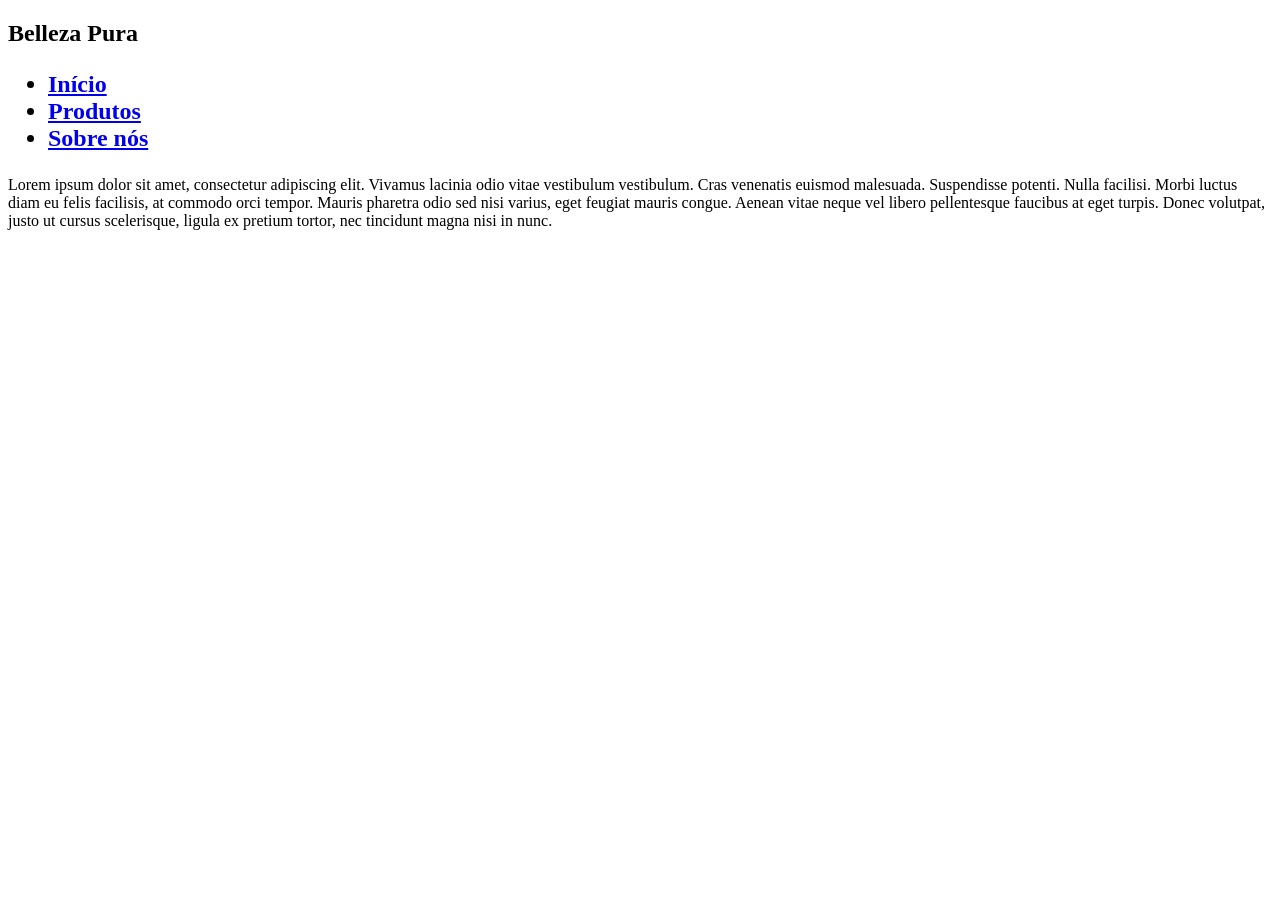
==== index.html @ 28f257b3 "HTML header completed" ====
<!DOCTYPE html>
<html lang="pt-br">

<head>
    <meta charset="UTF-8">
    <meta name="viewport" content="width=device-width, initial-scale=1.0">
    <link rel="stylesheet" href="src/styles/styles.css">
    <link rel="stylesheet" href="src/styles/header.css">

    <script src="https://cdnjs.cloudflare.com/ajax/libs/jquery/3.7.1/jquery.min.js"
        integrity="sha512-v2CJ7UaYy4JwqLDIrZUI/4hqeoQieOmAZNXBeQyjo21dadnwR+8ZaIJVT8EE2iyI61OV8e6M8PP2/4hpQINQ/g=="
        crossorigin="anonymous" referrerpolicy="no-referrer"></script> <!--JQuery-->

    <title>Belleza Pura</title>
</head>

<header>
    <nav id="navbar">
        <h1>Belleza Pura</h1>
        <h2>
            <ul id="nav_list">
                <li class="nav-item"> <a href="#home">Início</a> </li>
                <li class="nav-item"> <a href="#products">Produtos</a> </li>
                <li class="nav-item"> <a href="#about_us">Sobre nós</a> </li>
            </ul>
        </h2>
    </nav>
</header>

<body>
    <p>Lorem ipsum dolor sit amet, consectetur adipiscing elit. Vivamus lacinia odio vitae vestibulum vestibulum. Cras
        venenatis euismod malesuada. Suspendisse potenti. Nulla facilisi. Morbi luctus diam eu felis facilisis, at
        commodo orci tempor. Mauris pharetra odio sed nisi varius, eget feugiat mauris congue. Aenean vitae neque vel
        libero pellentesque faucibus at eget turpis. Donec volutpat, justo ut cursus scelerisque, ligula ex pretium
        tortor, nec tincidunt magna nisi in nunc.</p>
</body>

</html>
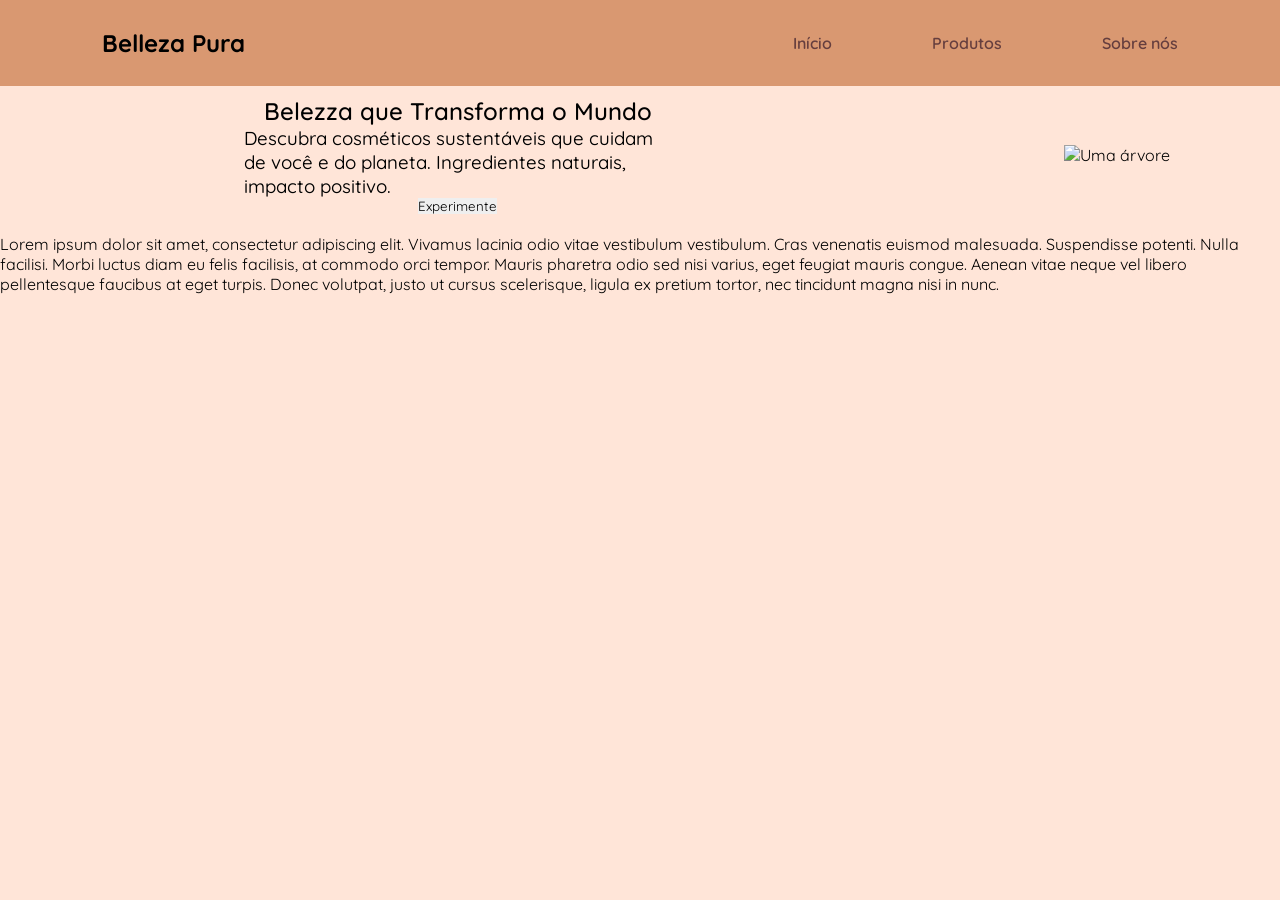
==== commit 2aa92f1e: "Hero section creation initiated" ====
--- a/index.html
+++ b/index.html
@@ -6,6 +6,7 @@
     <meta name="viewport" content="width=device-width, initial-scale=1.0">
     <link rel="stylesheet" href="src/styles/styles.css">
     <link rel="stylesheet" href="src/styles/header.css">
+    <link rel="stylesheet" href="src/styles/hero.css">
 
     <script src="https://cdnjs.cloudflare.com/ajax/libs/jquery/3.7.1/jquery.min.js"
         integrity="sha512-v2CJ7UaYy4JwqLDIrZUI/4hqeoQieOmAZNXBeQyjo21dadnwR+8ZaIJVT8EE2iyI61OV8e6M8PP2/4hpQINQ/g=="
@@ -16,18 +17,26 @@
 
 <header>
     <nav id="navbar">
-        <h1>Belleza Pura</h1>
-        <h2>
-            <ul id="nav_list">
-                <li class="nav-item"> <a href="#home">Início</a> </li>
-                <li class="nav-item"> <a href="#products">Produtos</a> </li>
-                <li class="nav-item"> <a href="#about_us">Sobre nós</a> </li>
-            </ul>
-        </h2>
+        <h1 id="nav_logo">Belleza Pura</h1>
+        <ul id="nav_list">
+            <li class="nav-item"> <a href="#home">Início</a> </li>
+            <li class="nav-item"> <a href="#products">Produtos</a> </li>
+            <li class="nav-item"> <a href="#about_us">Sobre nós</a> </li>
+        </ul>
     </nav>
 </header>
 
 <body>
+    <section id="hero" #home>
+        <span id="presentation">
+            <h2 id="hero-title">Belezza que Transforma o Mundo</h2>
+            <h3 id="hero-subtitle">Descubra cosméticos sustentáveis que cuidam de você e do planeta. Ingredientes naturais, impacto positivo.</h3>
+            <button class="btn-default">Experimente</button>
+        </span>
+        <span id="hero-figure"> <img id="hero-image" src="assets/arvore.png" alt="Uma árvore"></span>
+    </section>
+
+
     <p>Lorem ipsum dolor sit amet, consectetur adipiscing elit. Vivamus lacinia odio vitae vestibulum vestibulum. Cras
         venenatis euismod malesuada. Suspendisse potenti. Nulla facilisi. Morbi luctus diam eu felis facilisis, at
         commodo orci tempor. Mauris pharetra odio sed nisi varius, eget feugiat mauris congue. Aenean vitae neque vel
--- a/src/styles/styles.css
+++ b/src/styles/styles.css
@@ -0,0 +1,17 @@
+@import url('https://fonts.googleapis.com/css2?family=Quicksand:wght@300..700&family=Roboto:wght@100&display=swap');
+
+* {
+  font-family: "Quicksand", sans-serif;
+  font-optical-sizing: auto;
+  font-weight: 400;
+  font-style: normal;
+
+  margin: 0;
+  border: 0;
+  padding: 0;
+  box-sizing: border-box;
+}
+
+body {
+  background-color: #FFE5D8;
+}
--- a/src/styles/header.css
+++ b/src/styles/header.css
@@ -0,0 +1,34 @@
+header {
+    width: 100%;
+    padding: 28px 8%;
+    background-color: #D99871;
+}
+
+#navbar {
+    width: 100%;
+    display: flex;
+    align-items: center;
+    justify-content: space-between;
+}
+
+#nav_logo {
+    font-size: 24px;
+    font-weight: bold;
+}
+
+#nav_list {
+    display: flex;
+    list-style: none;
+    gap: 100px;
+}
+
+.nav-item a {
+    text-decoration: none;
+    color: #653E3E;
+    font-weight: 600;
+}
+
+.nav-item.active a {
+    color: #1E1818;
+    border-bottom: 3px solid #D1700E;
+}
--- a/src/styles/hero.css
+++ b/src/styles/hero.css
@@ -0,0 +1,24 @@
+#hero {
+    display: flex;
+    justify-content: space-between;
+    align-items: center;
+    gap: 10px;
+    margin: 10px 110px 20px 30px;
+}
+
+#presentation {
+    display: flex;
+    flex-direction: column;
+    justify-content: space-between;
+    align-items: center;
+    width: 75%;
+}
+
+#hero-title{
+    font-weight: 550;
+}
+
+#hero-subtitle {
+    font-weight: 450;
+    width: 50%;
+}
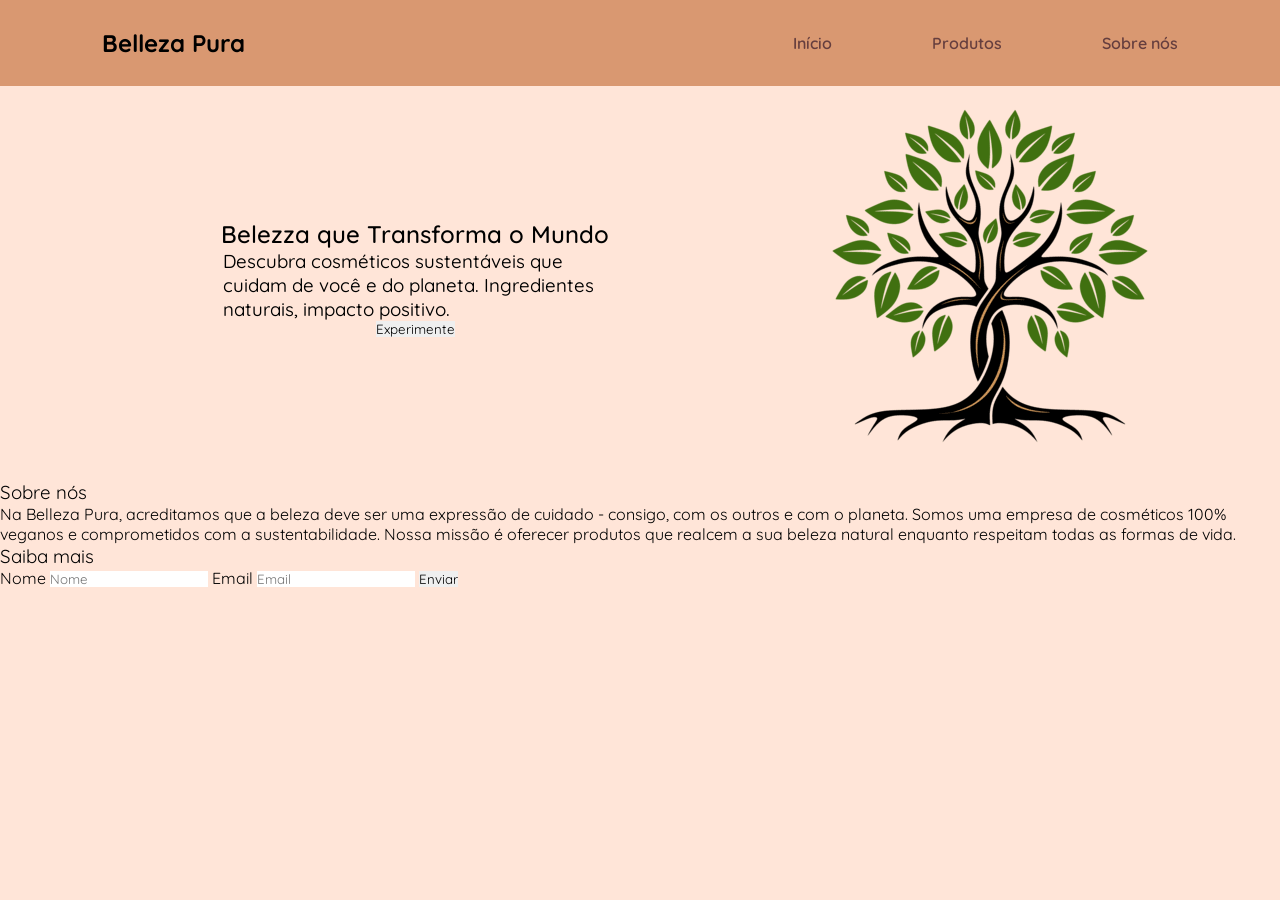
==== commit fc9bfc61: "'About us'  HTML section added" ====
--- a/index.html
+++ b/index.html
@@ -36,12 +36,25 @@
         <span id="hero-figure"> <img id="hero-image" src="assets/arvore.png" alt="Uma árvore"></span>
     </section>
 
+    <section id="info">
+        <span id="about">
+            <h3>Sobre nós</h3>
+            <p>Na <b>Belleza Pura</b>, acreditamos que a beleza deve ser uma expressão de cuidado - consigo, com os outros e com o planeta. Somos uma empresa de cosméticos 100% veganos e comprometidos com a sustentabilidade. Nossa missão é oferecer produtos que realcem a sua beleza natural enquanto respeitam todas as formas de vida.</p>
+        </span>
 
-    <p>Lorem ipsum dolor sit amet, consectetur adipiscing elit. Vivamus lacinia odio vitae vestibulum vestibulum. Cras
-        venenatis euismod malesuada. Suspendisse potenti. Nulla facilisi. Morbi luctus diam eu felis facilisis, at
-        commodo orci tempor. Mauris pharetra odio sed nisi varius, eget feugiat mauris congue. Aenean vitae neque vel
-        libero pellentesque faucibus at eget turpis. Donec volutpat, justo ut cursus scelerisque, ligula ex pretium
-        tortor, nec tincidunt magna nisi in nunc.</p>
+        <span id="more">
+            <h3>Saiba mais</h3>
+            <form action="/submit" method="get">
+                <label class="form_label" for="name">Nome</label>
+                <input type="text" name="name" id="name" placeholder="Nome" required>
+
+                <label class="form_label" for="email">Email</label>
+                <input type="text" name="email" id="email" placeholder="Email" required>
+
+                <button class="btn-default" type="submit">Enviar</button>
+            </form>
+        </span>
+    </section>
 </body>
 
 </html>
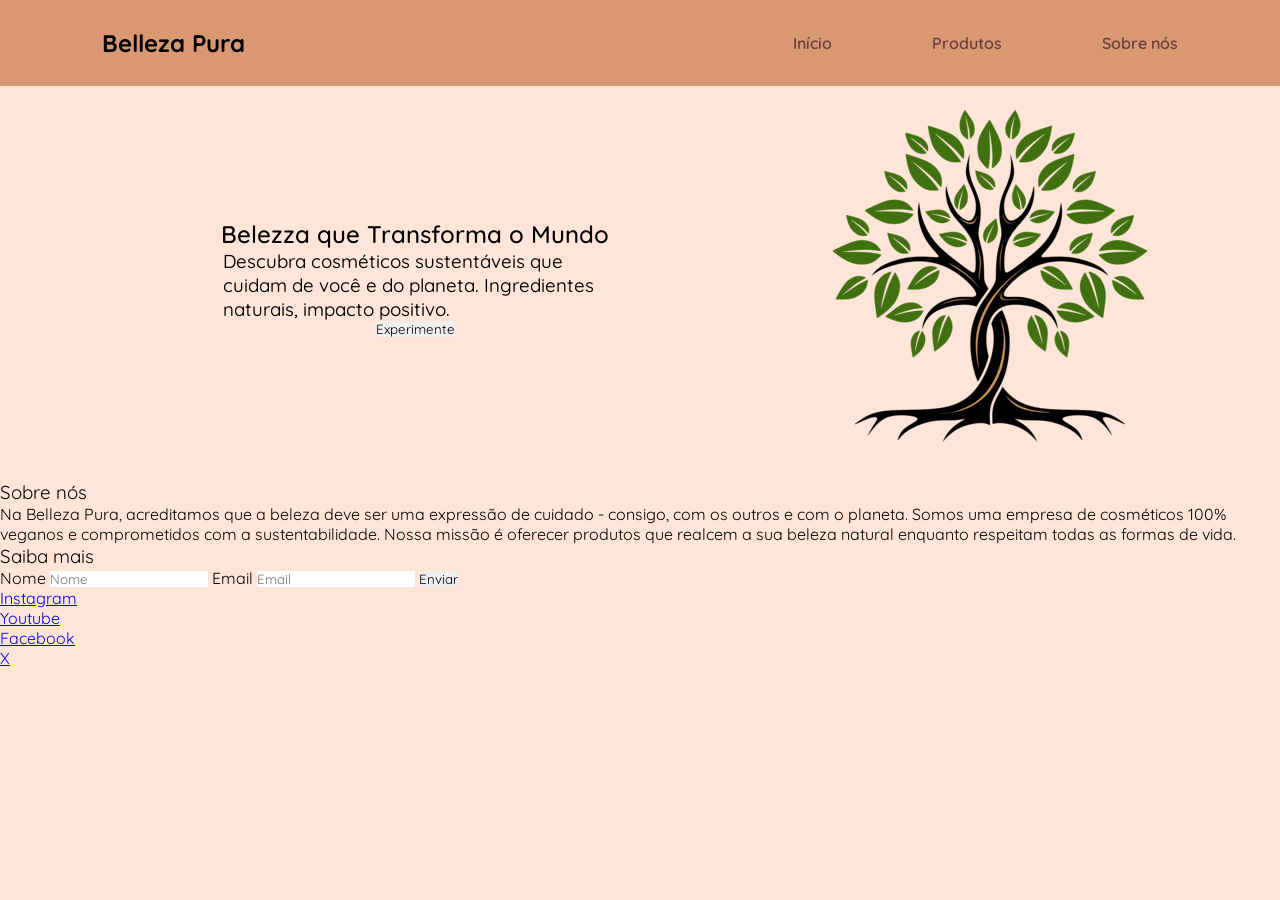
==== commit e4bde1be: "Footer HTML section added" ====
--- a/index.html
+++ b/index.html
@@ -57,4 +57,19 @@
     </section>
 </body>
 
+<footer id="footer">
+    <span class="socials">
+        <ul class="socials_list" >
+            <li class="socials_list-item"> <a href="-">Instagram</a> </li>
+            <li class="socials_list-item"> <a href="-">Youtube</a> </li>
+        </ul>
+    </span>
+    <span class="socials">
+        <ul class="socials_list" >
+            <li class="socials_list-item"> <a href="-">Facebook</a> </li>
+            <li class="socials_list-item"> <a href="-">X</a> </li>
+        </ul>
+    </span>
+</footer>
+
 </html>
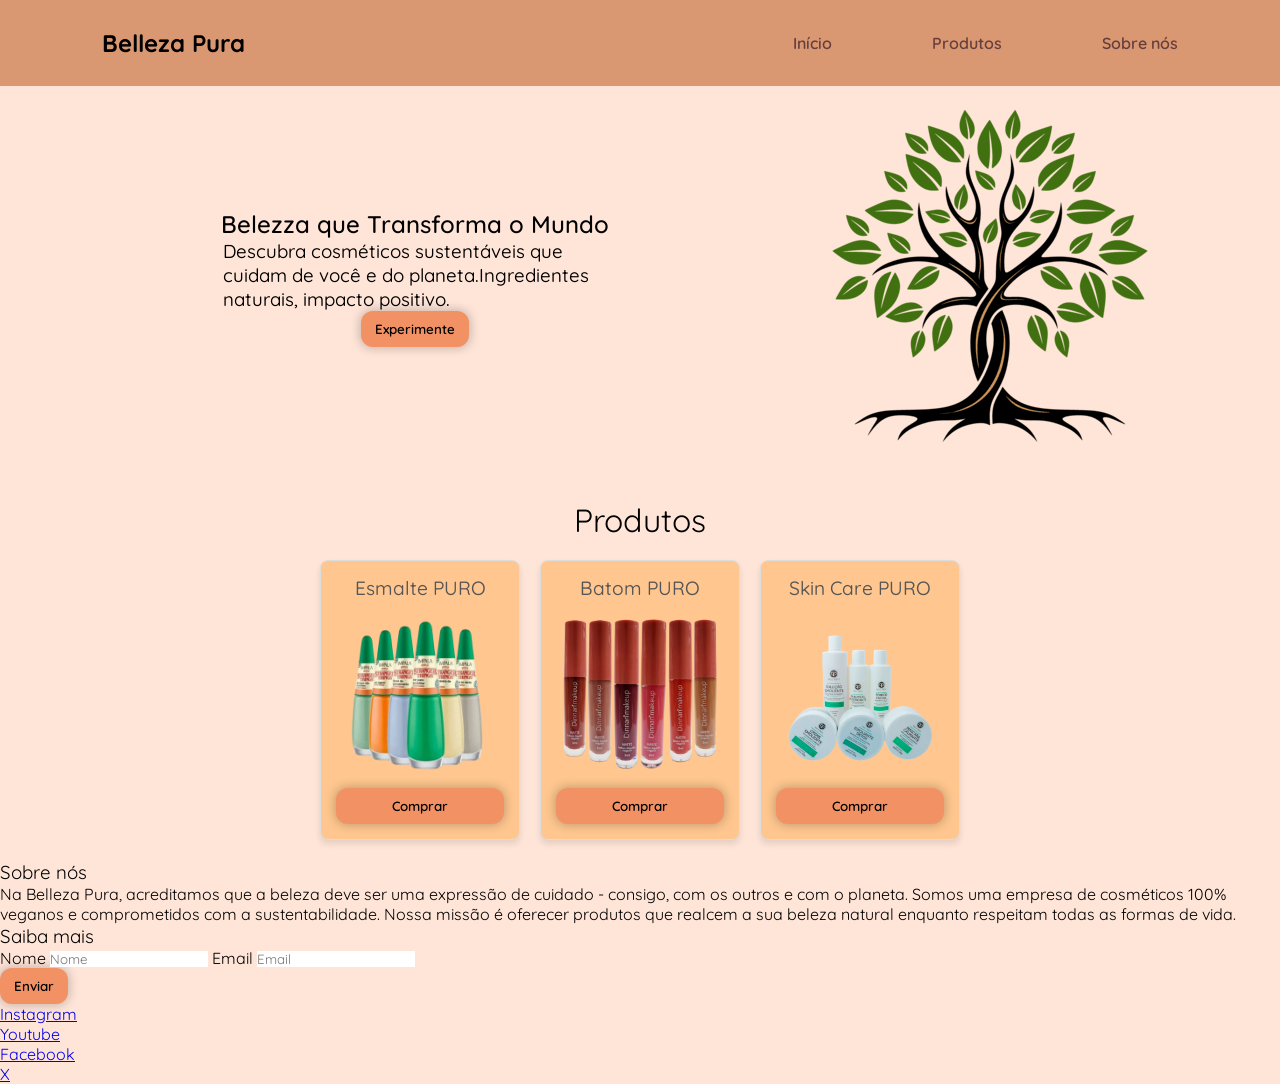
==== commit 64003d2e: "Products section added" ====
--- a/index.html
+++ b/index.html
@@ -7,6 +7,9 @@
     <link rel="stylesheet" href="src/styles/styles.css">
     <link rel="stylesheet" href="src/styles/header.css">
     <link rel="stylesheet" href="src/styles/hero.css">
+    <link rel="stylesheet" href="src/styles/products.css">
+    <link rel="stylesheet" href="src/styles/info.css">
+    <link rel="stylesheet" href="src/styles/footer.css">
 
     <script src="https://cdnjs.cloudflare.com/ajax/libs/jquery/3.7.1/jquery.min.js"
         integrity="sha512-v2CJ7UaYy4JwqLDIrZUI/4hqeoQieOmAZNXBeQyjo21dadnwR+8ZaIJVT8EE2iyI61OV8e6M8PP2/4hpQINQ/g=="
@@ -19,21 +22,42 @@
     <nav id="navbar">
         <h1 id="nav_logo">Belleza Pura</h1>
         <ul id="nav_list">
-            <li class="nav-item"> <a href="#home">Início</a> </li>
-            <li class="nav-item"> <a href="#products">Produtos</a> </li>
-            <li class="nav-item"> <a href="#about_us">Sobre nós</a> </li>
+            <li class="nav-item"> <a href="#hero">Início</a> </li>
+            <li class="nav-item"> <a href="#sellings">Produtos</a> </li>
+            <li class="nav-item"> <a href="#info">Sobre nós</a> </li>
         </ul>
     </nav>
 </header>
 
 <body>
-    <section id="hero" #home>
+    <section id="hero">
         <span id="presentation">
             <h2 id="hero-title">Belezza que Transforma o Mundo</h2>
-            <h3 id="hero-subtitle">Descubra cosméticos sustentáveis que cuidam de você e do planeta. Ingredientes naturais, impacto positivo.</h3>
+            <h3 id="hero-subtitle">Descubra cosméticos sustentáveis que cuidam de você e do planeta.Ingredientes naturais, impacto positivo.</h3>
             <button class="btn-default">Experimente</button>
         </span>
         <span id="hero-figure"> <img id="hero-image" src="assets/arvore.png" alt="Uma árvore"></span>
+    </section>
+
+    <section id="sellings">
+        <h3 id="sellings-title">Produtos</h3>
+        <span id="span_prod">
+            <div class="products">
+                <h5 class="products-title">Esmalte PURO</h5>
+                <img src="assets/esmalte.png" alt="Linha de esmaltes veganos">
+                <button class="btn-default">Comprar</button>
+            </div>
+            <div class="products">
+                <h5 class="products-title">Batom PURO</h5>
+                <img src="assets/batom.png" alt="Batom líquido">
+                <button class="btn-default">Comprar</button>
+            </div>
+            <div class="products">
+                <h5 class="products-title">Skin Care PURO</h5>
+                <img src="assets/kit-skin_care.png" alt="Kit de produtos para skin care">
+                <button class="btn-default">Comprar</button>
+            </div>
+        </span>
     </section>
 
     <section id="info">
@@ -60,14 +84,10 @@
 <footer id="footer">
     <span class="socials">
         <ul class="socials_list" >
-            <li class="socials_list-item"> <a href="-">Instagram</a> </li>
-            <li class="socials_list-item"> <a href="-">Youtube</a> </li>
-        </ul>
-    </span>
-    <span class="socials">
-        <ul class="socials_list" >
-            <li class="socials_list-item"> <a href="-">Facebook</a> </li>
-            <li class="socials_list-item"> <a href="-">X</a> </li>
+            <li class="socials_list-item"> <a href="https://kyraly.com/">Instagram</a> </li>
+            <li class="socials_list-item"> <a href="https://kyraly.com/">Youtube</a> </li>
+            <li class="socials_list-item"> <a href="https://kyraly.com/">Facebook</a> </li>
+            <li class="socials_list-item"> <a href="https://kyraly.com/">X</a> </li>
         </ul>
     </span>
 </footer>
--- a/src/styles/styles.css
+++ b/src/styles/styles.css
@@ -14,4 +14,22 @@
 
 body {
   background-color: #FFE5D8;
+}
+
+.btn-default {
+  border: none;
+  display: flex;
+  align-items: center;
+  justify-content: center;
+  background-color: #F29264;
+  border-radius: 12px;
+  padding: 10px 14px;
+  font-weight: 600;
+  box-shadow: 0px 0px 10px 2px rgba(0, 0, 0, 0.2);
+  cursor: pointer;
+  transition: background-color 2s ease;
+}
+
+.btn-default:hover{
+  background-color: #ECB69C;
 }
--- a/src/styles/header.css
+++ b/src/styles/header.css
@@ -28,7 +28,21 @@
     font-weight: 600;
 }
 
-.nav-item.active a {
-    color: #1E1818;
-    border-bottom: 3px solid #D1700E;
+.nav-item a:hover {
+    color: #9D7676;
+}
+
+.nav-item a::after {
+    content: '';
+    position: absolute;
+    bottom: -5px;
+    left: 0;
+    width: 0;
+    height: 2px;
+    background-color: #9D7676;
+    transition: width 0.3s ease;
+}
+
+.nav-item a:hover::after {
+    width: 100%;
 }
--- a/src/styles/products.css
+++ b/src/styles/products.css
@@ -0,0 +1,50 @@
+#sellings {
+    text-align: center;
+    padding: 20px;
+}
+
+#sellings-title {
+    font-size: 2em;
+    margin-bottom: 20px;
+}
+
+/* Container para os produtos */
+#span_prod {
+    display: flex;
+    justify-content: center;
+    flex-wrap: wrap;
+    gap: 20px;
+}
+
+/* Card individual do produto */
+.products {
+    display: flex;
+    flex-direction: column;
+    background-color: #FFC78F;
+    border: 1px solid #ddd;
+    border-radius: 8px;
+    width: 200px;
+    padding: 15px;
+    text-align: center;
+    box-shadow: 0 4px 6px rgba(0, 0, 0, 0.1);
+    transition: transform 0.3s, box-shadow 0.3s;
+}
+
+.products:hover {
+    transform: scale(1.05);
+    box-shadow: 0 6px 12px rgba(0, 0, 0, 0.2);
+}
+
+.products-title {
+    font-size: 1.2em;
+    font-weight: 450;
+    color: #555;
+    margin-bottom: 10px;
+}
+
+.products img {
+    max-width: 100%;
+    height: auto;
+    border-radius: 5px;
+    margin-bottom: 10px;
+}
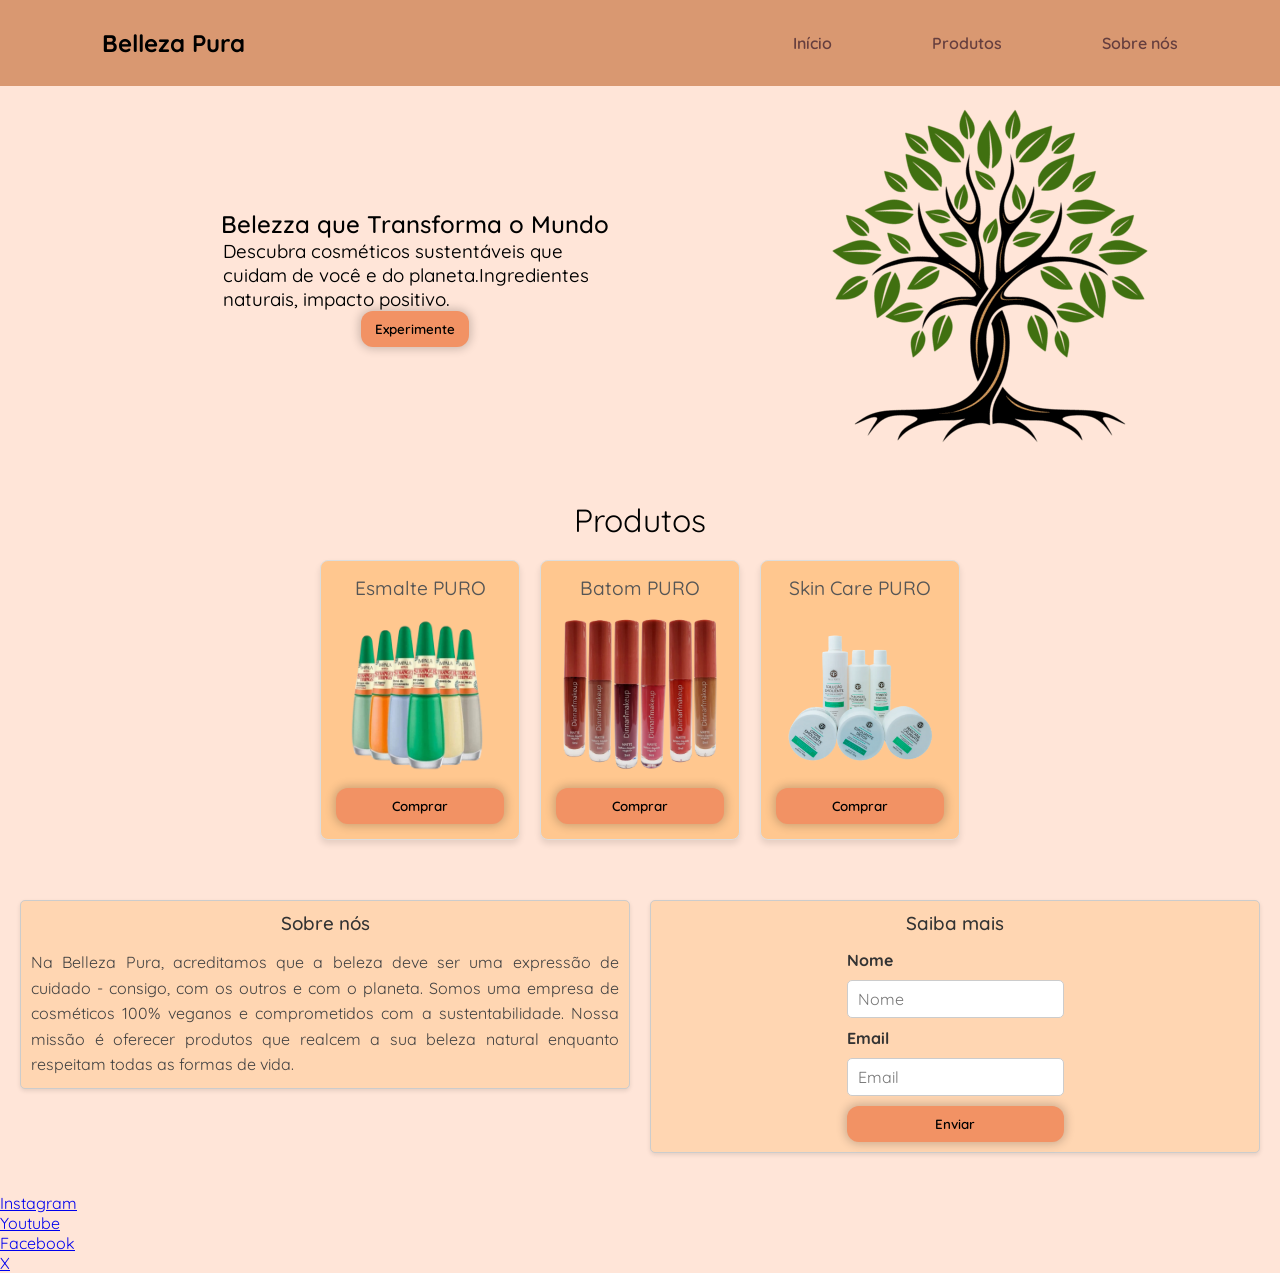
==== commit b3b11f22: "Info section CSS added" ====
--- a/index.html
+++ b/index.html
@@ -61,13 +61,13 @@
     </section>
 
     <section id="info">
-        <span id="about">
-            <h3>Sobre nós</h3>
+        <span class="info_span" id="about">
+            <h3 class="span_title">Sobre nós</h3>
             <p>Na <b>Belleza Pura</b>, acreditamos que a beleza deve ser uma expressão de cuidado - consigo, com os outros e com o planeta. Somos uma empresa de cosméticos 100% veganos e comprometidos com a sustentabilidade. Nossa missão é oferecer produtos que realcem a sua beleza natural enquanto respeitam todas as formas de vida.</p>
         </span>
 
-        <span id="more">
-            <h3>Saiba mais</h3>
+        <span class="info_span" id="more">
+            <h3 class="span_title">Saiba mais</h3>
             <form action="/submit" method="get">
                 <label class="form_label" for="name">Nome</label>
                 <input type="text" name="name" id="name" placeholder="Nome" required>
--- a/src/styles/info.css
+++ b/src/styles/info.css
@@ -0,0 +1,57 @@
+#info {
+    display: flex;
+    justify-content: space-between; 
+    align-items: flex-start;
+    gap: 20px; 
+    padding: 20px;
+    border-radius: 8px;
+    margin: 20px 0;
+}
+
+.info_span {
+    flex: 1;
+    display: flex; 
+    flex-direction: column; 
+    align-items: center;  
+    text-align: justify; 
+    padding: 10px;
+    background-color: #FFD6B2;
+    border: 1px solid #ccc;
+    border-radius: 5px;
+    box-shadow: 0 2px 4px rgba(0, 0, 0, 0.1);
+}
+
+.span_title {
+    font-weight: 550;
+    margin-bottom: 15px;
+    color: #333;
+}
+
+#about p {
+    line-height: 1.6;
+    color: #424141;
+}
+
+form {
+    display: flex;
+    flex-direction: column;
+    gap: 10px;
+}
+
+.form_label {
+    font-weight: bold;
+    color: #333;
+}
+
+input {
+    padding: 8px 10px;
+    border: 1px solid #ccc;
+    border-radius: 5px;
+    font-size: 1em;
+}
+
+input:focus {
+    border-color: #bd6b0e;
+    outline: none;
+    box-shadow: 0 0 4px rgba(223, 164, 3, 0.300);
+}
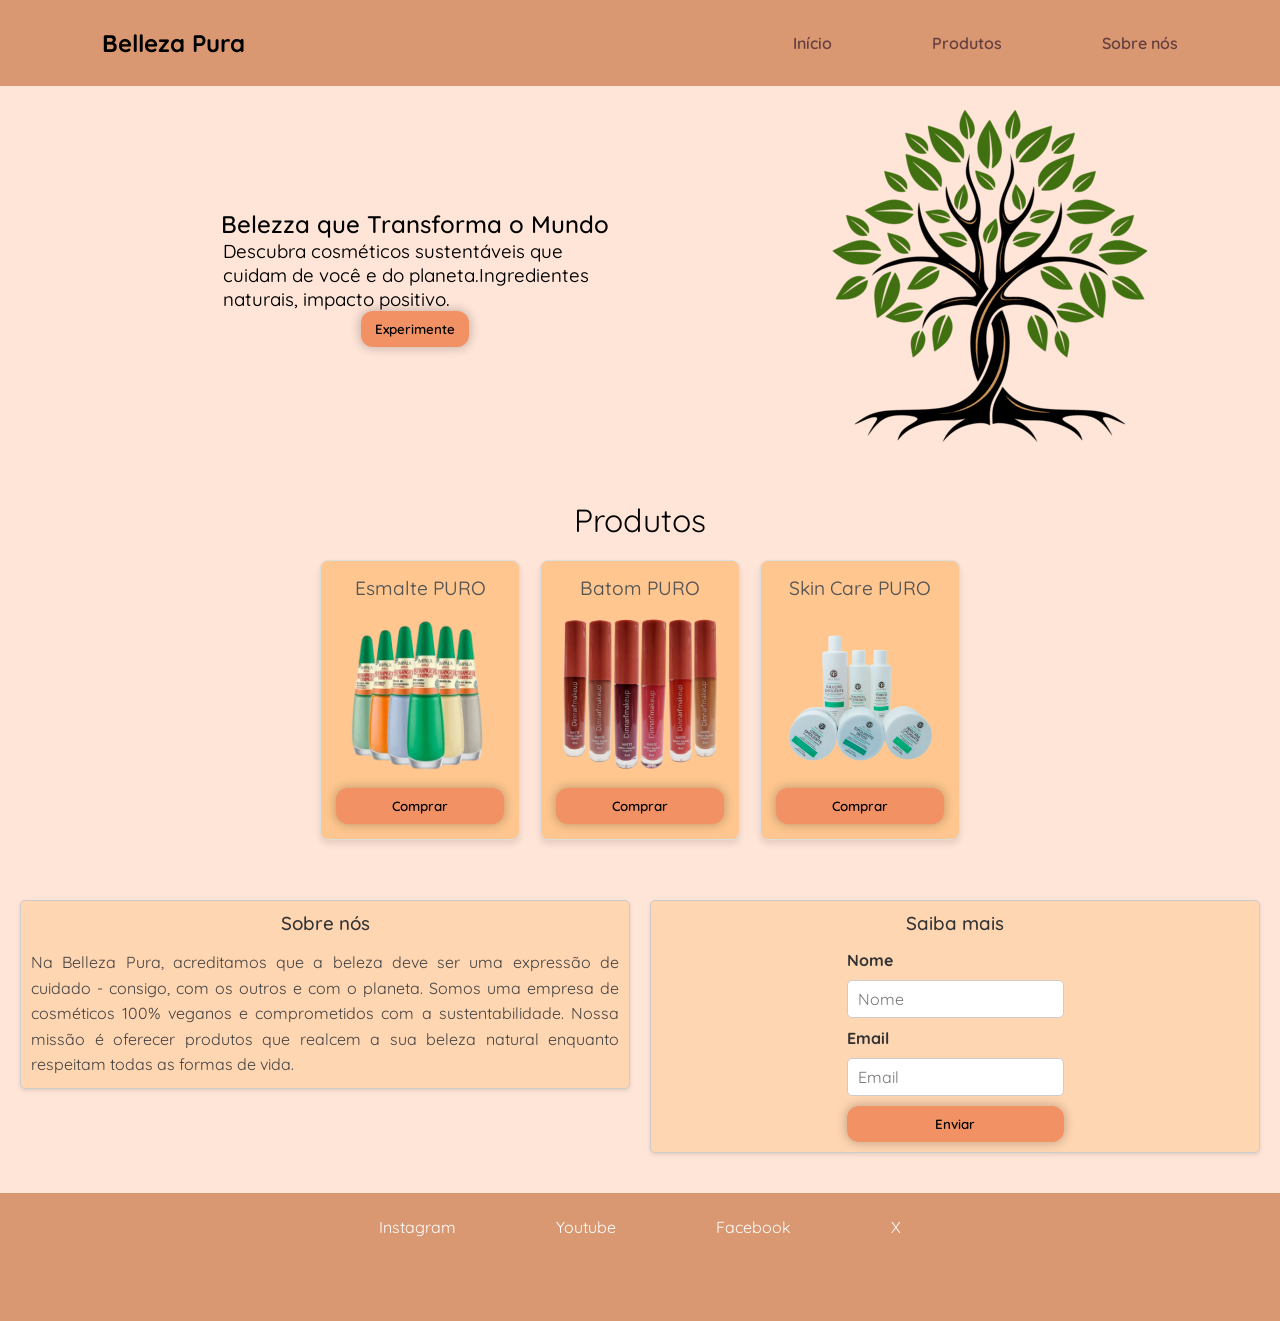
==== commit b5dd4fb3: "Footer section CSS added" ====
--- a/index.html
+++ b/index.html
@@ -82,8 +82,8 @@
 </body>
 
 <footer id="footer">
-    <span class="socials">
-        <ul class="socials_list" >
+    <span id="socials">
+        <ul id="socials_list" >
             <li class="socials_list-item"> <a href="https://kyraly.com/">Instagram</a> </li>
             <li class="socials_list-item"> <a href="https://kyraly.com/">Youtube</a> </li>
             <li class="socials_list-item"> <a href="https://kyraly.com/">Facebook</a> </li>
--- a/src/styles/footer.css
+++ b/src/styles/footer.css
@@ -0,0 +1,30 @@
+footer {
+    height: 8rem;
+    width: 100%;
+    padding: 24px 8%;
+    background-color: #D99871;
+}
+
+#socials {
+    display: flex;
+    justify-content: center;
+}
+
+#socials_list {
+    display: flex; 
+    gap: 100px;
+    list-style: none; 
+    padding: 0; 
+    margin: 0;
+}
+
+.socials_list-item a {
+    text-decoration: none; 
+    color: #fff; 
+    font-size: 1em;
+    transition: color 0.3s ease;
+}
+
+.socials_list-item a:hover {
+    color: #865151; 
+}
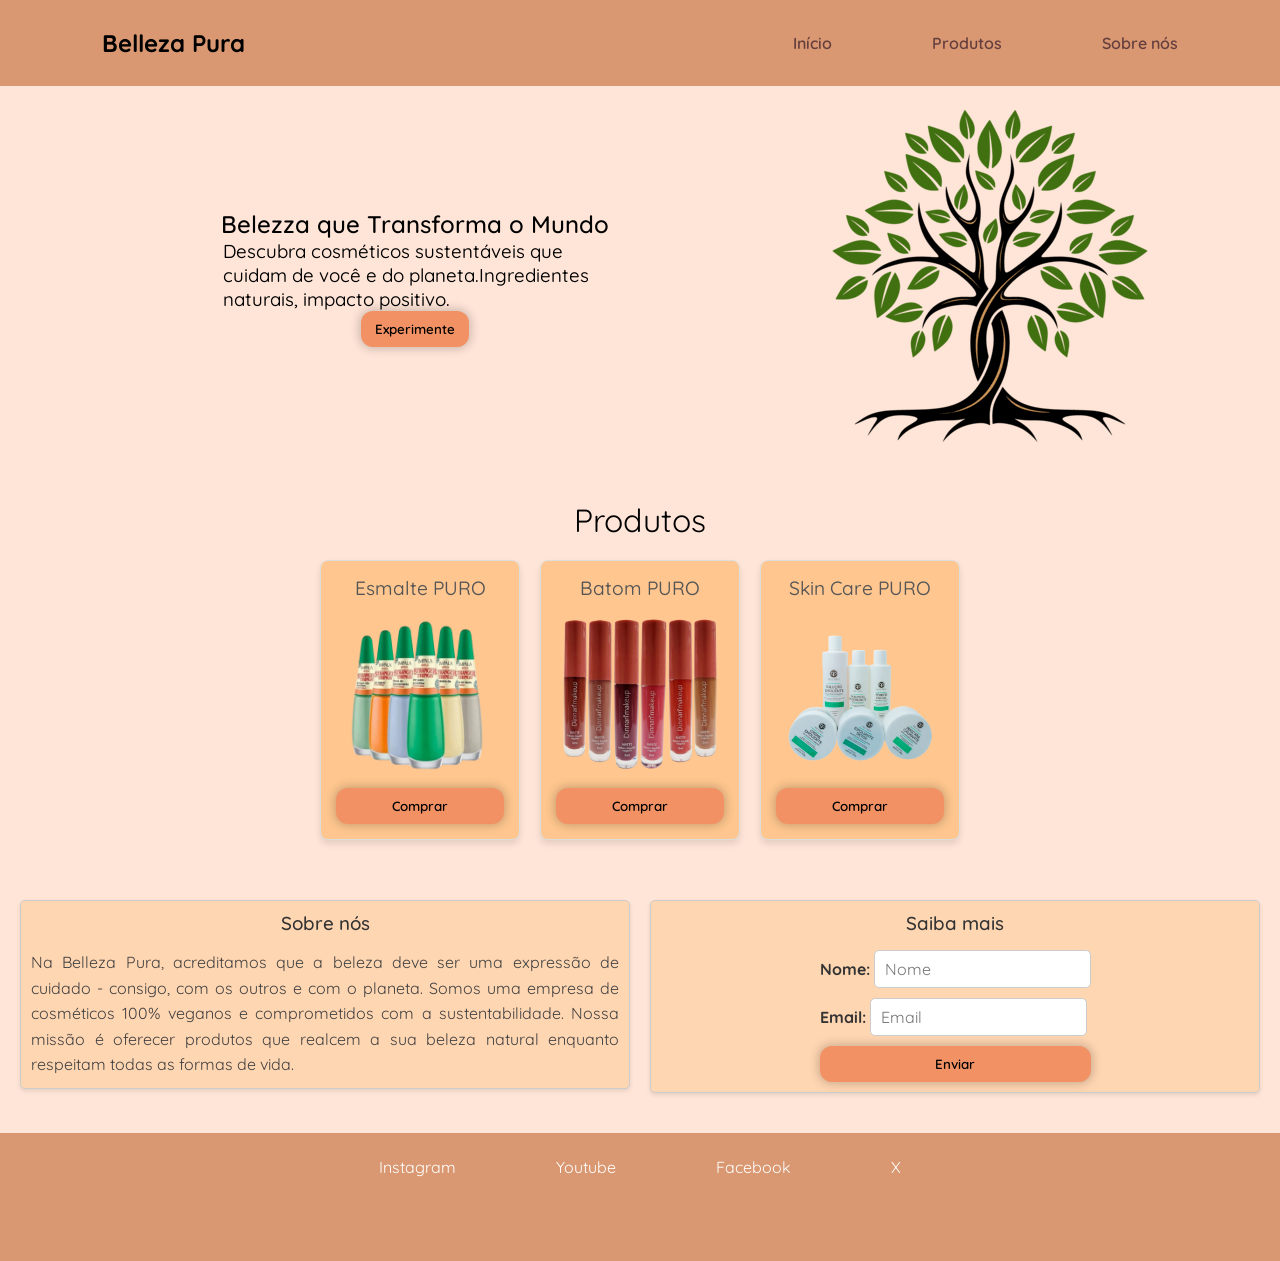
==== commit c7c5ae2d: "JS scripts added - scroll and form validation" ====
--- a/index.html
+++ b/index.html
@@ -4,16 +4,16 @@
 <head>
     <meta charset="UTF-8">
     <meta name="viewport" content="width=device-width, initial-scale=1.0">
+
     <link rel="stylesheet" href="src/styles/styles.css">
     <link rel="stylesheet" href="src/styles/header.css">
     <link rel="stylesheet" href="src/styles/hero.css">
     <link rel="stylesheet" href="src/styles/products.css">
     <link rel="stylesheet" href="src/styles/info.css">
     <link rel="stylesheet" href="src/styles/footer.css">
-
-    <script src="https://cdnjs.cloudflare.com/ajax/libs/jquery/3.7.1/jquery.min.js"
-        integrity="sha512-v2CJ7UaYy4JwqLDIrZUI/4hqeoQieOmAZNXBeQyjo21dadnwR+8ZaIJVT8EE2iyI61OV8e6M8PP2/4hpQINQ/g=="
-        crossorigin="anonymous" referrerpolicy="no-referrer"></script> <!--JQuery-->
+    
+    <script src="src/javascript/scroll.js" defer></script>
+    <script src="src/javascript/form_validation.js" defer></script>
 
     <title>Belleza Pura</title>
 </head>
@@ -69,13 +69,20 @@
         <span class="info_span" id="more">
             <h3 class="span_title">Saiba mais</h3>
             <form action="/submit" method="get">
-                <label class="form_label" for="name">Nome</label>
-                <input type="text" name="name" id="name" placeholder="Nome" required>
+                <div class="form-group">
+                    <label class="form_label" for="name">Nome:</label>
+                    <input type="text" name="name" id="name" placeholder="Nome" required>
+                    <small class="error-message" id="nameError"></small>
+                </div>
 
-                <label class="form_label" for="email">Email</label>
-                <input type="text" name="email" id="email" placeholder="Email" required>
+                <div class="form-group">
+                    <label class="form_label" for="email">Email:</label>
+                    <input type="text" name="email" id="email" placeholder="Email" required>
+                    <small class="error-message" id="emailError"></small>
+                </div>
 
                 <button class="btn-default" type="submit">Enviar</button>
+                <p id="formMessage" class="success-message"></p>
             </form>
         </span>
     </section>
@@ -91,5 +98,4 @@
         </ul>
     </span>
 </footer>
-
 </html>
--- a/src/styles/info.css
+++ b/src/styles/info.css
@@ -54,4 +54,21 @@
     border-color: #bd6b0e;
     outline: none;
     box-shadow: 0 0 4px rgba(223, 164, 3, 0.300);
+}
+
+/* Validação Form */
+/* Mensagens de erro */
+.error-message {
+    color: red;
+    font-size: 0.9em;
+    margin-top: 5px;
+    display: none; /* Oculto por padrão */
+}
+
+/* Mensagem de sucesso */
+.success-message {
+    color: green;
+    font-size: 1em;
+    margin-top: 10px;
+    display: none; /* Oculto por padrão */
 }
